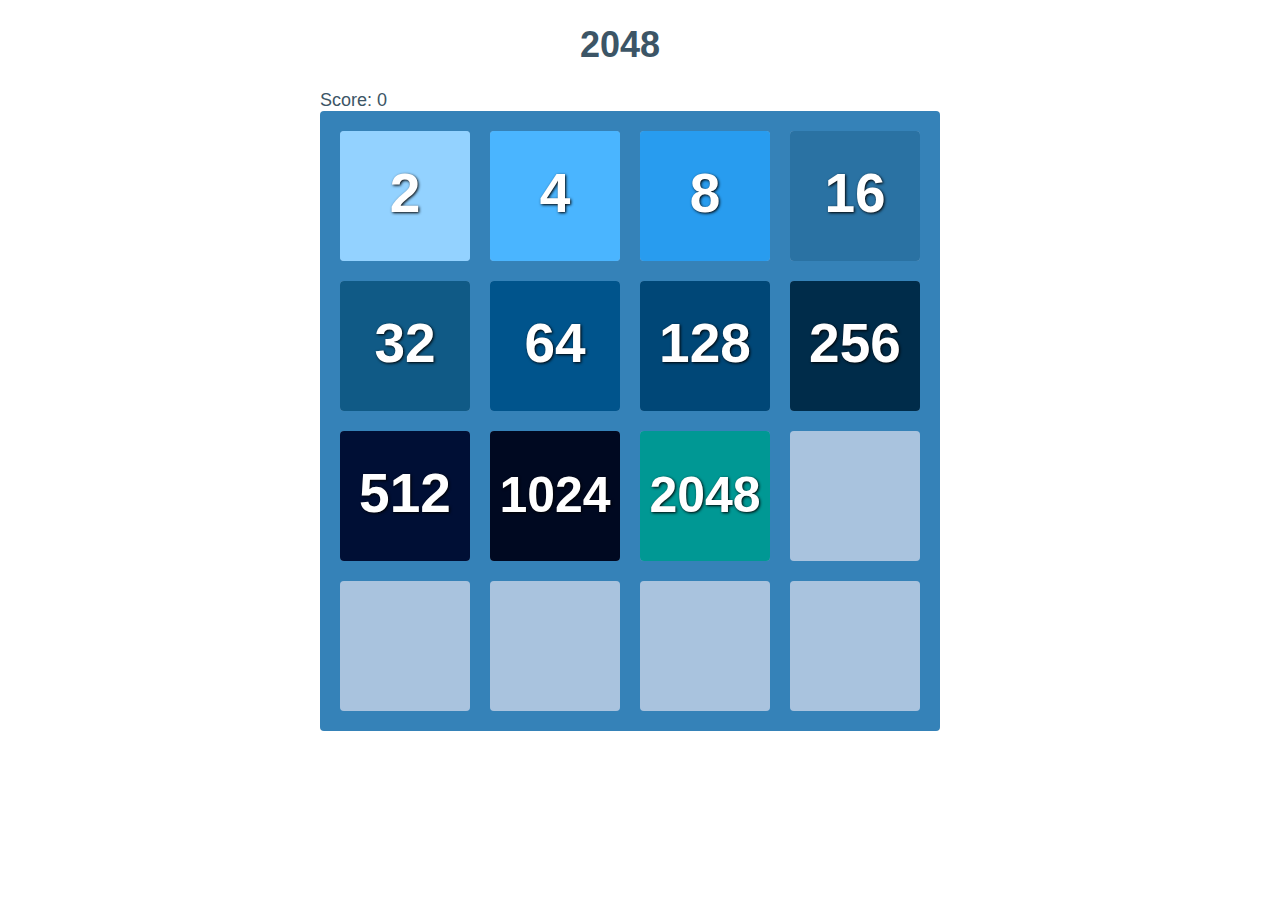
==== index.html @ df738208 "Initial" ====
<!doctype html>

<html lang = "en">

<head>
  <meta charset="utf-8">
  <title>2048</title>
  <link rel ="stylesheet" href="./css/style.css">
  <script src="https://ajax.googleapis.com/ajax/libs/jquery/3.1.1/jquery.min.js"></script>
  <script src="./js/game.js"></script>
</head>


<body>

  <div id="title"><h1>2048</h1></div>
  <div id="score">
    Score: <span class="js-score">0</span>
  </div>
<div id="game-board">
  <div id="tile-container">
    <div class="tile tile-position-0-0 val-2">2</div>
    <div class="tile tile-position-0-1 val-4">4</div>
    <div class="tile tile-position-0-2 val-8">8</div>
    <div class="tile tile-position-0-3 val-16">16</div>

    <div class="tile tile-position-1-0 val-32">32</div>
    <div class="tile tile-position-1-1 val-64">64</div>
    <div class="tile tile-position-1-2 val-128">128</div>
    <div class="tile tile-position-1-3 val-256">256</div>

    <div class="tile tile-position-2-0 val-512">512</div>
    <div class="tile tile-position-2-1 val-1024">1024</div>
    <div class="tile tile-position-2-2 val-2048">2048</div>
    <div class="tile tile-position-2-3"></div>

    <div class="tile tile-position-3-0"></div>
    <div class="tile tile-position-3-1"></div>
    <div class="tile tile-position-3-2"></div>
    <div class="tile tile-position-3-3"></div>
  </div>

  <div class="row">
    <div class="cell"></div>
    <div class="cell"></div>
    <div class="cell"></div>
    <div class="cell"></div>
  </div>

  <div class="row">
    <div class="cell"></div>
    <div class="cell"></div>
    <div class="cell"></div>
    <div class="cell"></div>
  </div>

  <div class="row">
    <div class="cell"></div>
    <div class="cell"></div>
    <div class="cell"></div>
    <div class="cell"></div>
  </div>

  <div class="row">
    <div class="cell"></div>
    <div class="cell"></div>
    <div class="cell"></div>
    <div class="cell"></div>
  </div>

  <div class="clearfix"></div>
</div>

</body>

</html>
---- css/style.css ----
body {
  color: #3c5566;
  font-family: "Helvetica Neue", Arial, sans-serif;
  font-size: 18px;
  margin: 0 25%;
  padding: 0
}

#title {
  text-align: center;
  width: 600px;
}

#game-board {
  background: #3582b8;
  border-radius: 4px;
  padding: 10px;
  width: 600px;
}

.clearfix {
  clear: both;
}

.row {
  height: 100%;
  width: 100%;
}

.cell,
.tile {
  background: rgba(225, 226, 241, 0.5);
  border-radius: 4px;
  box-sizing: border-box;
  height: 130px;
  float: left;
  margin: 10px;
  width: 130px;
}

.tile {
  background: rgba(225, 226, 241, 0.35);
  box-sizing: border-box;
  color: #fff;
  float: none;
  font-size: 55px;
  font-weight: bold;
  padding-top: 30px;
  position: absolute;
  text-align: center;
  text-shadow: 1px 1px 3px #000;
}

.tile.tile-position-0-0 { transform: translate(0, 0); }
.tile.tile-position-0-1 { transform: translate(150px, 0); }
.tile.tile-position-0-2 { transform: translate(300px, 0); }
.tile.tile-position-0-3 { transform: translate(450px, 0); }
.tile.tile-position-1-0 { transform: translate(0, 150px); }
.tile.tile-position-1-1 { transform: translate(150px, 150px); }
.tile.tile-position-1-2 { transform: translate(300px, 150px); }
.tile.tile-position-1-3 { transform: translate(450px, 150px); }
.tile.tile-position-2-0 { transform: translate(0, 300px); }
.tile.tile-position-2-1 { transform: translate(150px, 300px); }
.tile.tile-position-2-2 { transform: translate(300px, 300px); }
.tile.tile-position-2-3 { transform: translate(450px, 300px); }
.tile.tile-position-3-0 { transform: translate(0, 450px); }
.tile.tile-position-3-1 { transform: translate(150px, 450px); }
.tile.tile-position-3-2 { transform: translate(300px, 450px); }
.tile.tile-position-3-3 { transform: translate(450px, 450px); }

.tile.val-2    { background: #93d2ff; }
.tile.val-4    { background: #4ab5ff; }
.tile.val-8    { background: #289cef; }
.tile.val-16   { background: #2a72a3; }
.tile.val-32   { background: #105a86; }
.tile.val-64   { background: #00548c; }
.tile.val-128  { background: #004777; }
.tile.val-256  { background: #002c4a; }
.tile.val-512  { background: #000F35; }
.tile.val-1024 { background: #000921; font-size: 50px; padding-top: 35px; }
.tile.val-2048 { background: #009894; font-size: 50px; padding-top: 35px; }
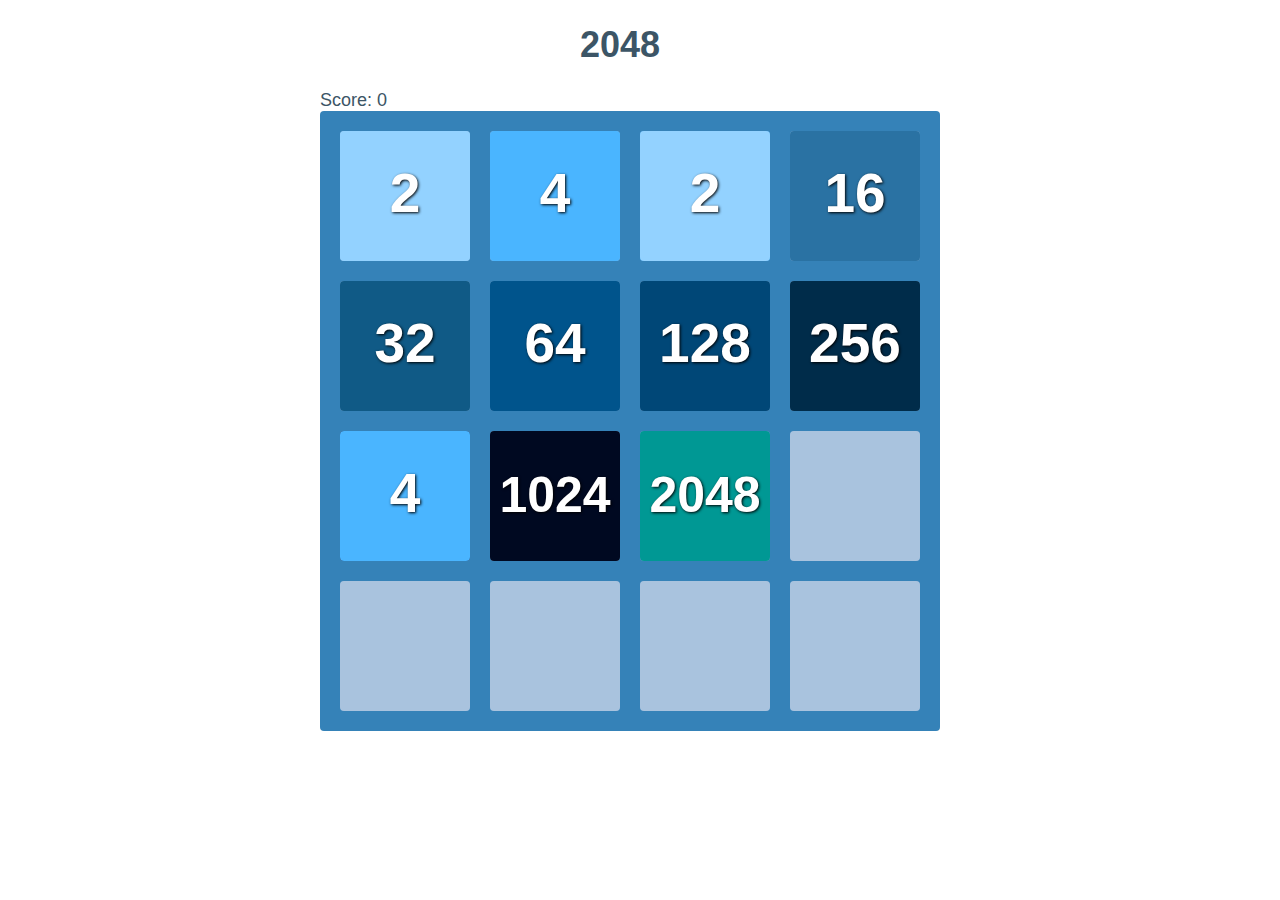
==== commit 742f07f7: "Update" ====
--- a/index.html
+++ b/index.html
@@ -7,6 +7,7 @@
   <title>2048</title>
   <link rel ="stylesheet" href="./css/style.css">
   <script src="https://ajax.googleapis.com/ajax/libs/jquery/3.1.1/jquery.min.js"></script>
+  <script type="text/javascript" src="./js/lib/ion.sound-3.0.7/ion.sound.min.js"></script>
   <script src="./js/game.js"></script>
 </head>
 
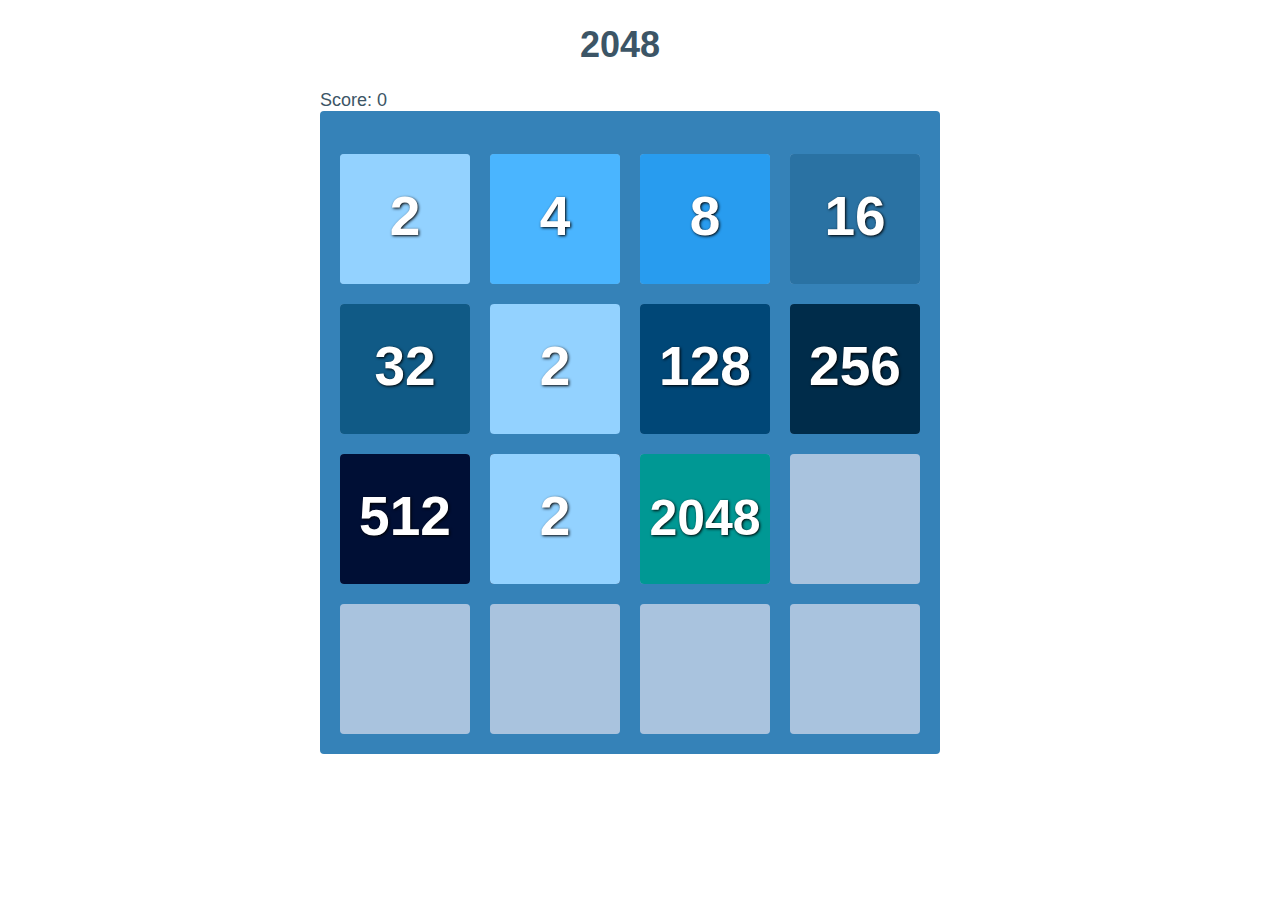
==== commit 2e6646c1: "fix: check game status" ====
--- a/index.html
+++ b/index.html
@@ -1,77 +1,75 @@
-<!doctype html>
+<!DOCTYPE html>
 
-<html lang = "en">
+<html lang="en">
+  <head>
+    <meta charset="utf-8" />
+    <title>2048</title>
+    <link rel="stylesheet" href="./css/style.css" />
+    <script src="https://ajax.googleapis.com/ajax/libs/jquery/3.1.1/jquery.min.js"></script>
+    <script
+      type="text/javascript"
+      src="./js/lib/ion.sound-3.0.7/ion.sound.min.js"
+    ></script>
+    <script src="./js/game.js"></script>
+  </head>
 
-<head>
-  <meta charset="utf-8">
-  <title>2048</title>
-  <link rel ="stylesheet" href="./css/style.css">
-  <script src="https://ajax.googleapis.com/ajax/libs/jquery/3.1.1/jquery.min.js"></script>
-  <script type="text/javascript" src="./js/lib/ion.sound-3.0.7/ion.sound.min.js"></script>
-  <script src="./js/game.js"></script>
-</head>
+  <body>
+    <div id="title"><h1>2048</h1></div>
+    <div id="score">Score: <span class="js-score">0</span></div>
+    <div id="game-board">
+      <h2 class="game-over"></h2>
 
+      <div id="tile-container">
+        <div class="tile tile-position-0-0 val-2">2</div>
+        <div class="tile tile-position-0-1 val-4">4</div>
+        <div class="tile tile-position-0-2 val-8">8</div>
+        <div class="tile tile-position-0-3 val-16">16</div>
 
-<body>
+        <div class="tile tile-position-1-0 val-32">32</div>
+        <div class="tile tile-position-1-1 val-64">64</div>
+        <div class="tile tile-position-1-2 val-128">128</div>
+        <div class="tile tile-position-1-3 val-256">256</div>
 
-  <div id="title"><h1>2048</h1></div>
-  <div id="score">
-    Score: <span class="js-score">0</span>
-  </div>
-<div id="game-board">
-  <div id="tile-container">
-    <div class="tile tile-position-0-0 val-2">2</div>
-    <div class="tile tile-position-0-1 val-4">4</div>
-    <div class="tile tile-position-0-2 val-8">8</div>
-    <div class="tile tile-position-0-3 val-16">16</div>
+        <div class="tile tile-position-2-0 val-512">512</div>
+        <div class="tile tile-position-2-1 val-1024">1024</div>
+        <div class="tile tile-position-2-2 val-2048">2048</div>
+        <div class="tile tile-position-2-3"></div>
 
-    <div class="tile tile-position-1-0 val-32">32</div>
-    <div class="tile tile-position-1-1 val-64">64</div>
-    <div class="tile tile-position-1-2 val-128">128</div>
-    <div class="tile tile-position-1-3 val-256">256</div>
+        <div class="tile tile-position-3-0"></div>
+        <div class="tile tile-position-3-1"></div>
+        <div class="tile tile-position-3-2"></div>
+        <div class="tile tile-position-3-3"></div>
+      </div>
 
-    <div class="tile tile-position-2-0 val-512">512</div>
-    <div class="tile tile-position-2-1 val-1024">1024</div>
-    <div class="tile tile-position-2-2 val-2048">2048</div>
-    <div class="tile tile-position-2-3"></div>
+      <div class="row">
+        <div class="cell"></div>
+        <div class="cell"></div>
+        <div class="cell"></div>
+        <div class="cell"></div>
+      </div>
 
-    <div class="tile tile-position-3-0"></div>
-    <div class="tile tile-position-3-1"></div>
-    <div class="tile tile-position-3-2"></div>
-    <div class="tile tile-position-3-3"></div>
-  </div>
+      <div class="row">
+        <div class="cell"></div>
+        <div class="cell"></div>
+        <div class="cell"></div>
+        <div class="cell"></div>
+      </div>
 
-  <div class="row">
-    <div class="cell"></div>
-    <div class="cell"></div>
-    <div class="cell"></div>
-    <div class="cell"></div>
-  </div>
+      <div class="row">
+        <div class="cell"></div>
+        <div class="cell"></div>
+        <div class="cell"></div>
+        <div class="cell"></div>
+      </div>
 
-  <div class="row">
-    <div class="cell"></div>
-    <div class="cell"></div>
-    <div class="cell"></div>
-    <div class="cell"></div>
-  </div>
+      <div class="row">
+        <div class="cell"></div>
+        <div class="cell"></div>
+        <div class="cell"></div>
+        <div class="cell"></div>
+      </div>
 
-  <div class="row">
-    <div class="cell"></div>
-    <div class="cell"></div>
-    <div class="cell"></div>
-    <div class="cell"></div>
-  </div>
-
-  <div class="row">
-    <div class="cell"></div>
-    <div class="cell"></div>
-    <div class="cell"></div>
-    <div class="cell"></div>
-  </div>
-
-  <div class="clearfix"></div>
-</div>
-
-</body>
-
+      <div class="clearfix"></div>
+    </div>
+  </body>
 </html>
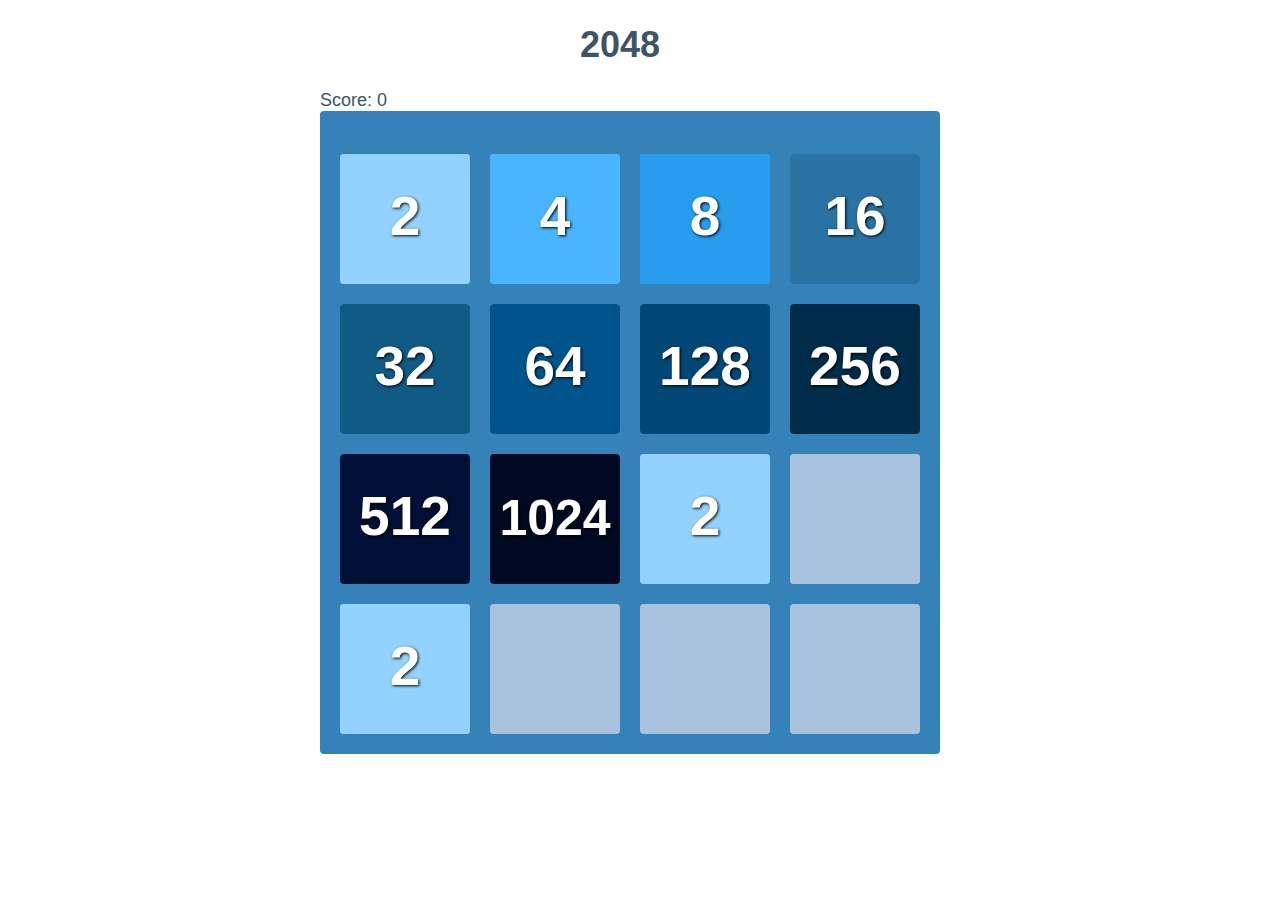
==== commit 16f2cbed: "fix: game status now checking if game lost" ====
--- a/index.html
+++ b/index.html
@@ -17,7 +17,7 @@
     <div id="title"><h1>2048</h1></div>
     <div id="score">Score: <span class="js-score">0</span></div>
     <div id="game-board">
-      <h2 class="game-over"></h2>
+      <h2 id="game-over"></h2>
 
       <div id="tile-container">
         <div class="tile tile-position-0-0 val-2">2</div>
